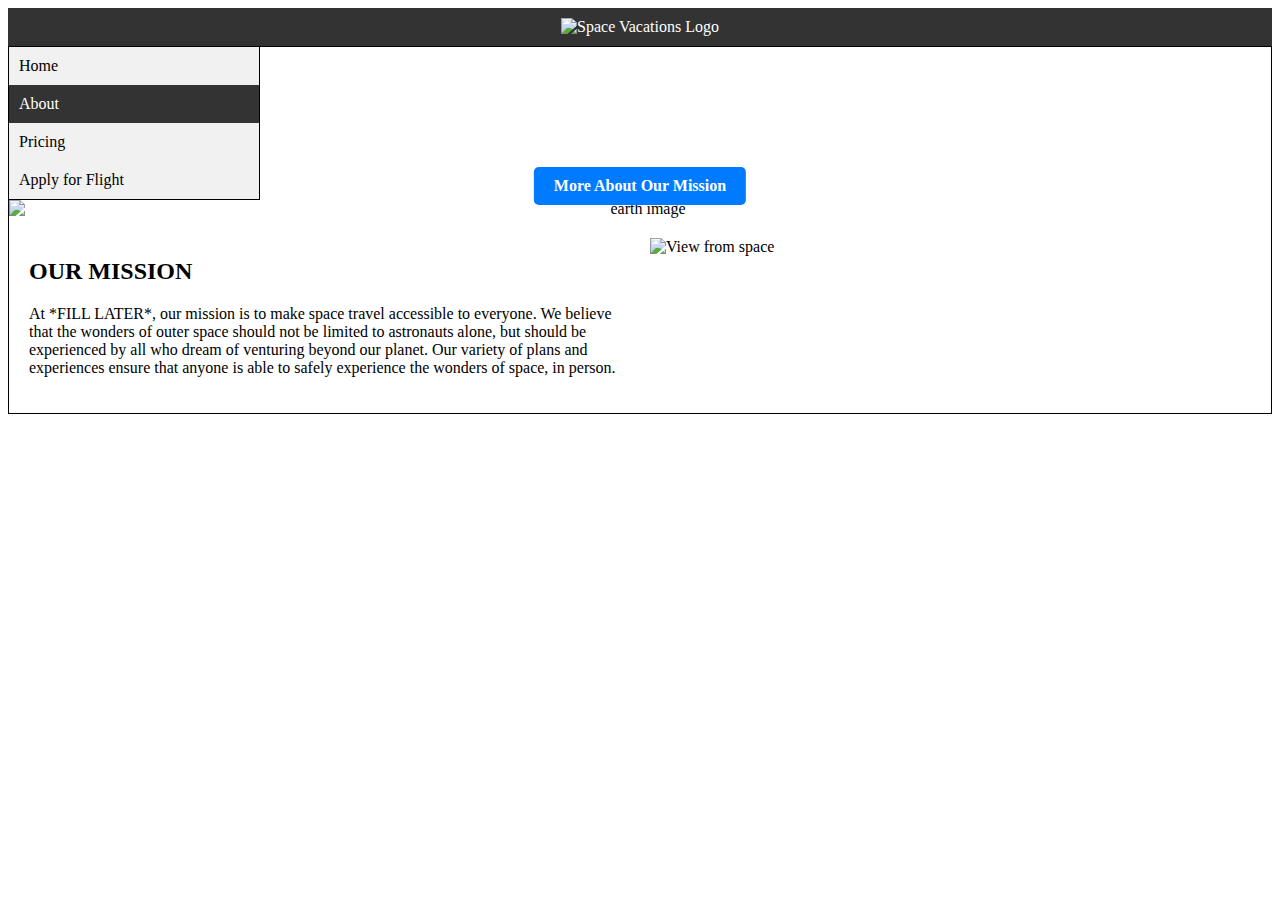
==== about.html @ ed85205e "video play button" ====
<!DOCTYPE html>
<html>
    <head>
        <title>Space Vacations - About</title>
        <link rel="stylesheet" type="text/css" href="styles.css">
        <style>
            .navbar {
                background-color: #f1f1f1;
                float: left;
                width: auto;
                position: relative; 
                z-index: 10; 
            }

            .main-content {
                border: 1px solid black;
            }

            .border {
                border: 1px solid black;
            }

            .logo-bar {
                background-color: #333;
                color: #fff;
                padding: 10px;
                text-align: center;
            }

            .navbar-button {
                width: 250px;
                padding: 10px;
                display: block;
                text-decoration: none; /* Removes the underline */
                color: black; /* Changes the link color to black */
            }

            .active-button {
                background-color: #333;
                color: #fff;
            }


            .image-container {
                position: relative;
                text-align: center; /* Ensures the text inside is centered */
                z-index: 1; /* Lower than the navbar */
            }

            .responsive-image {
                width: 100%;
                height: auto;
                display: block; /* removes bottom space/line */
                z-index: 1; /* Lower than the navbar */
            }

            .centered-text {
                position: absolute;
                top: 40%;
                left: 50%;
                transform: translate(-50%, -50%);
                color: white; 
                font-size: 48px;
            }
            .additional-text {
                position: absolute;
                top: 60%;
                left: 50%;
                transform: translate(-50%, -50%);
                color: white; 
                font-size: 20px;
            }
            .content-section {
            display: flex;
            justify-content: space-between;
            padding: 20px;
            }

            .text-section {
                flex: 1; /* Takes up only the necessary space based on its content */
                padding-right: 20px; /* Adjust the padding as needed */
            }

            .image-section {
            flex: 1; 

            }

            .content-image {
                width: 100%;
                height: auto;
                display: block; /* Removes bottom spacing */
            }
            .video-button {
                display: block; /* Change to block to fill the container width */
                position: absolute; /* Position relative to image container */
                top: 70%; /* Position below the additional text */
                left: 50%; /* Center horizontally */
                transform: translateX(-50%); /* Center horizontally */
                padding: 10px 20px;
                background-color: #007BFF;
                color: white;
                text-align: center;
                text-decoration: none;
                font-weight: bold;
                border-radius: 5px;
                transition: background-color 0.3s;
            }

.video-button:hover {
    background-color: #0056b3; /* Darkens the button color on hover */
}
        </style>
    </head>
    <body>
        <div class="logo-bar">
            <!-- Add your logo content here -->
            <img src="logo.png" alt="Space Vacations Logo">
        </div>

        <div class="navbar border">
            <!-- Add your navbar content here -->
            <!-- Home Button -->
            <a type="button" class="navbar-button" href="./index.html">Home</a>
            <!-- About Button -->
            <a type="button" class="navbar-button active-button" href="./about.html">About</a>
            <!-- Pricing Button -->
            <a type="button" class="navbar-button" href="./prices.html">Pricing</a>
            <!-- Apply for Flight Button -->
            <a type="button" class="navbar-button" href="./apply_to_fly.html">Apply for Flight</a>
        </div>
        
        <div class="main-content">
            <!-- First image content -->
            <div class="image-container">
                <img src="About-page1.jpg" alt="earth image" class="responsive-image">
                <div class="centered-text">ABOUT<br><b>SPACE VACATIONS</b></div>
                <div class="additional-text">Unparalleled space vacations that inspire, educate, and fulfill the dream of interstellar exploration.</div>
                <a href="https://www.youtube.com/watch?v=0Uw3D1D8dDI" class="video-button" target="_blank">More About Our Mission</a>
            </div>
            <!-- Second image content -->
            <div class="content-section">
                <div class="text-section">
                    <!-- Your text content here -->
                    <h2>OUR MISSION</h2>
                    <p>At *FILL LATER*, our mission is to make space travel accessible to everyone. We believe that the wonders of outer space should not be limited to astronauts alone, but should be experienced by all who dream of venturing beyond our planet. Our variety of plans and experiences ensure that anyone is able to safely experience the wonders of space, in person.</p>
                </div>
                <div class="image-section">
                    <!-- Your image here -->
                    <img src="About-page2.jpg" alt="View from space" class="content-image">
                </div>
            </div>            
    </body>
</html>
---- styles.css ----
* {
    box-sizing: border-box;
}
.navbar {
    background-color: #f1f1f1;
    float: left;
    width: auto;
    position: relative; 
}

.main-content {
    border: 1px solid black;
}

.border {
    border: 1px solid black;
}

.logo-bar {
    background-color: #333;
    color: #fff;
    padding: 10px;
    text-align: center;
}

.navbar-button {
    width: 250px;
    padding: 10px;
    display: block;
    text-decoration: none; /* Removes the underline */
    color: black; /* Changes the link color to black */
}

.active-button {
    /* Inverts the color of the button */
    background-color: #333;
    color: #fff;
}
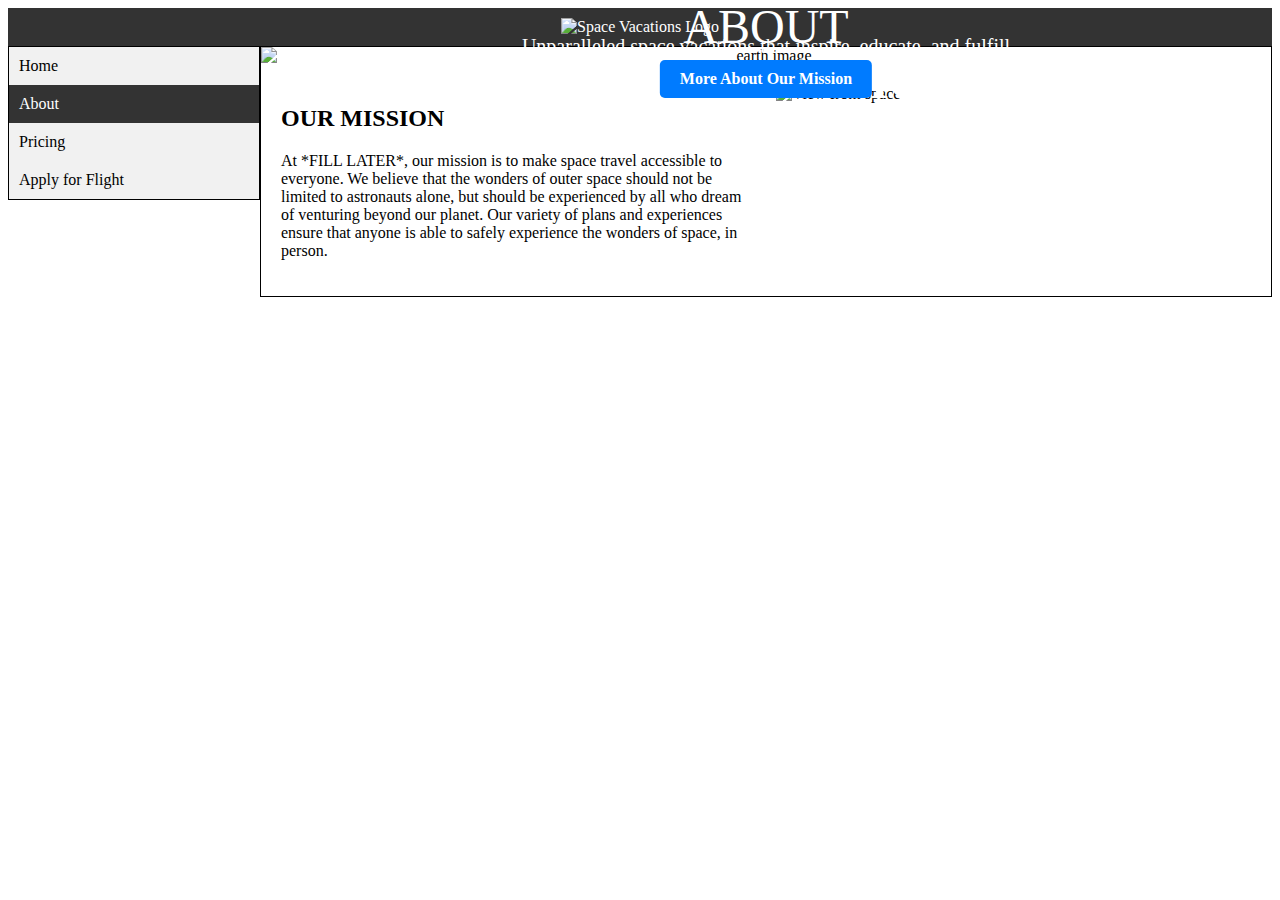
==== commit 19549862: "Refactor about.html" ====
--- a/about.html
+++ b/about.html
@@ -3,114 +3,6 @@
     <head>
         <title>Space Vacations - About</title>
         <link rel="stylesheet" type="text/css" href="styles.css">
-        <style>
-            .navbar {
-                background-color: #f1f1f1;
-                float: left;
-                width: auto;
-                position: relative; 
-                z-index: 10; 
-            }
-
-            .main-content {
-                border: 1px solid black;
-            }
-
-            .border {
-                border: 1px solid black;
-            }
-
-            .logo-bar {
-                background-color: #333;
-                color: #fff;
-                padding: 10px;
-                text-align: center;
-            }
-
-            .navbar-button {
-                width: 250px;
-                padding: 10px;
-                display: block;
-                text-decoration: none; /* Removes the underline */
-                color: black; /* Changes the link color to black */
-            }
-
-            .active-button {
-                background-color: #333;
-                color: #fff;
-            }
-
-
-            .image-container {
-                position: relative;
-                text-align: center; /* Ensures the text inside is centered */
-                z-index: 1; /* Lower than the navbar */
-            }
-
-            .responsive-image {
-                width: 100%;
-                height: auto;
-                display: block; /* removes bottom space/line */
-                z-index: 1; /* Lower than the navbar */
-            }
-
-            .centered-text {
-                position: absolute;
-                top: 40%;
-                left: 50%;
-                transform: translate(-50%, -50%);
-                color: white; 
-                font-size: 48px;
-            }
-            .additional-text {
-                position: absolute;
-                top: 60%;
-                left: 50%;
-                transform: translate(-50%, -50%);
-                color: white; 
-                font-size: 20px;
-            }
-            .content-section {
-            display: flex;
-            justify-content: space-between;
-            padding: 20px;
-            }
-
-            .text-section {
-                flex: 1; /* Takes up only the necessary space based on its content */
-                padding-right: 20px; /* Adjust the padding as needed */
-            }
-
-            .image-section {
-            flex: 1; 
-
-            }
-
-            .content-image {
-                width: 100%;
-                height: auto;
-                display: block; /* Removes bottom spacing */
-            }
-            .video-button {
-                display: block; /* Change to block to fill the container width */
-                position: absolute; /* Position relative to image container */
-                top: 70%; /* Position below the additional text */
-                left: 50%; /* Center horizontally */
-                transform: translateX(-50%); /* Center horizontally */
-                padding: 10px 20px;
-                background-color: #007BFF;
-                color: white;
-                text-align: center;
-                text-decoration: none;
-                font-weight: bold;
-                border-radius: 5px;
-                transition: background-color 0.3s;
-            }
-
-.video-button:hover {
-    background-color: #0056b3; /* Darkens the button color on hover */
-}
-        </style>
     </head>
     <body>
         <div class="logo-bar">
@@ -143,7 +35,13 @@
                 <div class="text-section">
                     <!-- Your text content here -->
                     <h2>OUR MISSION</h2>
-                    <p>At *FILL LATER*, our mission is to make space travel accessible to everyone. We believe that the wonders of outer space should not be limited to astronauts alone, but should be experienced by all who dream of venturing beyond our planet. Our variety of plans and experiences ensure that anyone is able to safely experience the wonders of space, in person.</p>
+                    <p>
+                        At *FILL LATER*, our mission is to make space travel accessible to everyone. 
+                        We believe that the wonders of outer space should not be limited to astronauts alone, 
+                        but should be experienced by all who dream of venturing beyond our planet. 
+                        Our variety of plans and experiences ensure that anyone is able to safely experience
+                        the wonders of space, in person.
+                    </p>
                 </div>
                 <div class="image-section">
                     <!-- Your image here -->
--- a/styles.css
+++ b/styles.css
@@ -1,19 +1,42 @@
 * {
     box-sizing: border-box;
 }
+
 .navbar {
     background-color: #f1f1f1;
     float: left;
     width: auto;
     position: relative; 
+    z-index: 10; 
+}
+
+.header {
+    padding: 20px;
+    text-align: center;
+    margin: 0;
+}
+
+.header-color {
+    background-color:#f2f2f2;
 }
 
 .main-content {
     border: 1px solid black;
+    display: flex;
+    flex-direction: column;
 }
 
 .border {
     border: 1px solid black;
+}
+
+.pricing-table {
+    border-collapse: collapse;
+}
+
+.pricing-table-element {
+    padding: 8px;
+    text-align: left;
 }
 
 .logo-bar {
@@ -36,3 +59,73 @@
     background-color: #333;
     color: #fff;
 }
+
+.image-container {
+    position: relative;
+    text-align: center; /* Ensures the text inside is centered */
+    z-index: 1; /* Lower than the navbar */
+}
+
+.responsive-image {
+    width: 100%;
+    height: auto;
+    display: block; /* removes bottom space/line */
+    z-index: 1; /* Lower than the navbar */
+}
+
+.centered-text {
+    position: absolute;
+    top: 40%;
+    left: 50%;
+    transform: translate(-50%, -50%);
+    color: white; 
+    font-size: 48px;
+}
+.additional-text {
+    position: absolute;
+    top: 60%;
+    left: 50%;
+    transform: translate(-50%, -50%);
+    color: white; 
+    font-size: 20px;
+}
+.content-section {
+    display: flex;
+    justify-content: space-between;
+    padding: 20px;
+}
+
+.text-section {
+    flex: 1; /* Takes up only the necessary space based on its content */
+    padding-right: 20px; /* Adjust the padding as needed */
+}
+
+.image-section {
+    flex: 1; 
+}
+
+.content-image {
+    width: 100%;
+    height: auto;
+    display: block; /* Removes bottom spacing */
+}
+
+.video-button {
+    display: block; /* Change to block to fill the container width */
+    position: absolute; /* Position relative to image container */
+    top: 70%; /* Position below the additional text */
+    left: 50%; /* Center horizontally */
+    transform: translateX(-50%); /* Center horizontally */
+    padding: 10px 20px;
+    background-color: #007BFF;
+    color: white;
+    text-align: center;
+    text-decoration: none;
+    font-weight: bold;
+    border-radius: 5px;
+    transition: background-color 0.3s;
+}
+
+.video-button:hover {
+    background-color: #0056b3; /* Darkens the button color on hover */
+}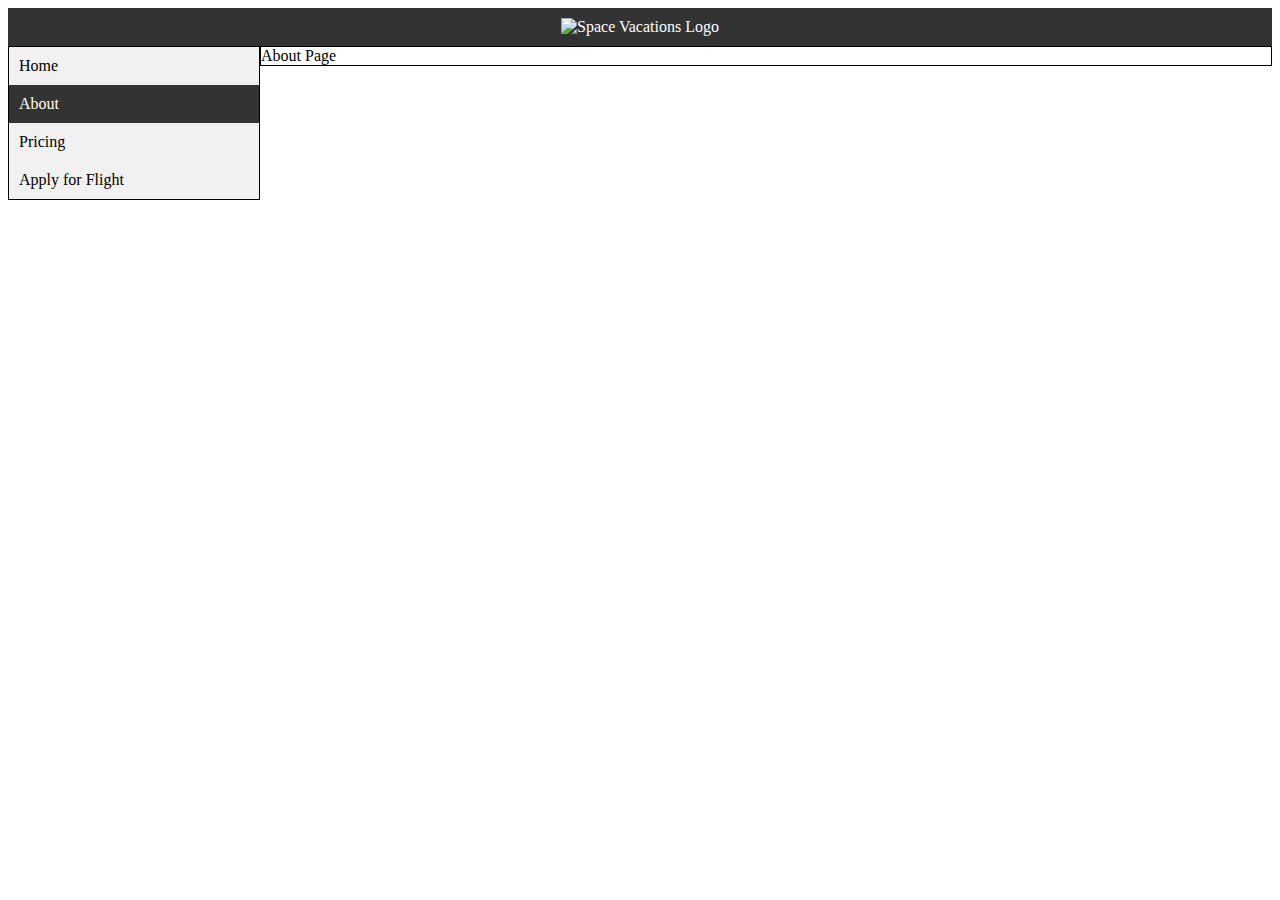
==== commit 07500709: "Copy contents of about.html to index.html" ====
--- a/about.html
+++ b/about.html
@@ -23,30 +23,8 @@
         </div>
         
         <div class="main-content">
-            <!-- First image content -->
-            <div class="image-container">
-                <img src="About-page1.jpg" alt="earth image" class="responsive-image">
-                <div class="centered-text">ABOUT<br><b>SPACE VACATIONS</b></div>
-                <div class="additional-text">Unparalleled space vacations that inspire, educate, and fulfill the dream of interstellar exploration.</div>
-                <a href="https://www.youtube.com/watch?v=0Uw3D1D8dDI" class="video-button" target="_blank">More About Our Mission</a>
-            </div>
-            <!-- Second image content -->
-            <div class="content-section">
-                <div class="text-section">
-                    <!-- Your text content here -->
-                    <h2>OUR MISSION</h2>
-                    <p>
-                        At *FILL LATER*, our mission is to make space travel accessible to everyone. 
-                        We believe that the wonders of outer space should not be limited to astronauts alone, 
-                        but should be experienced by all who dream of venturing beyond our planet. 
-                        Our variety of plans and experiences ensure that anyone is able to safely experience
-                        the wonders of space, in person.
-                    </p>
-                </div>
-                <div class="image-section">
-                    <!-- Your image here -->
-                    <img src="About-page2.jpg" alt="View from space" class="content-image">
-                </div>
-            </div>            
+            <!-- About Page -->
+            About Page
+        </div>      
     </body>
 </html>
--- a/styles.css
+++ b/styles.css
@@ -71,6 +71,8 @@
     height: auto;
     display: block; /* removes bottom space/line */
     z-index: 1; /* Lower than the navbar */
+    min-height: 800px;
+    background-color: #000;
 }
 
 .centered-text {
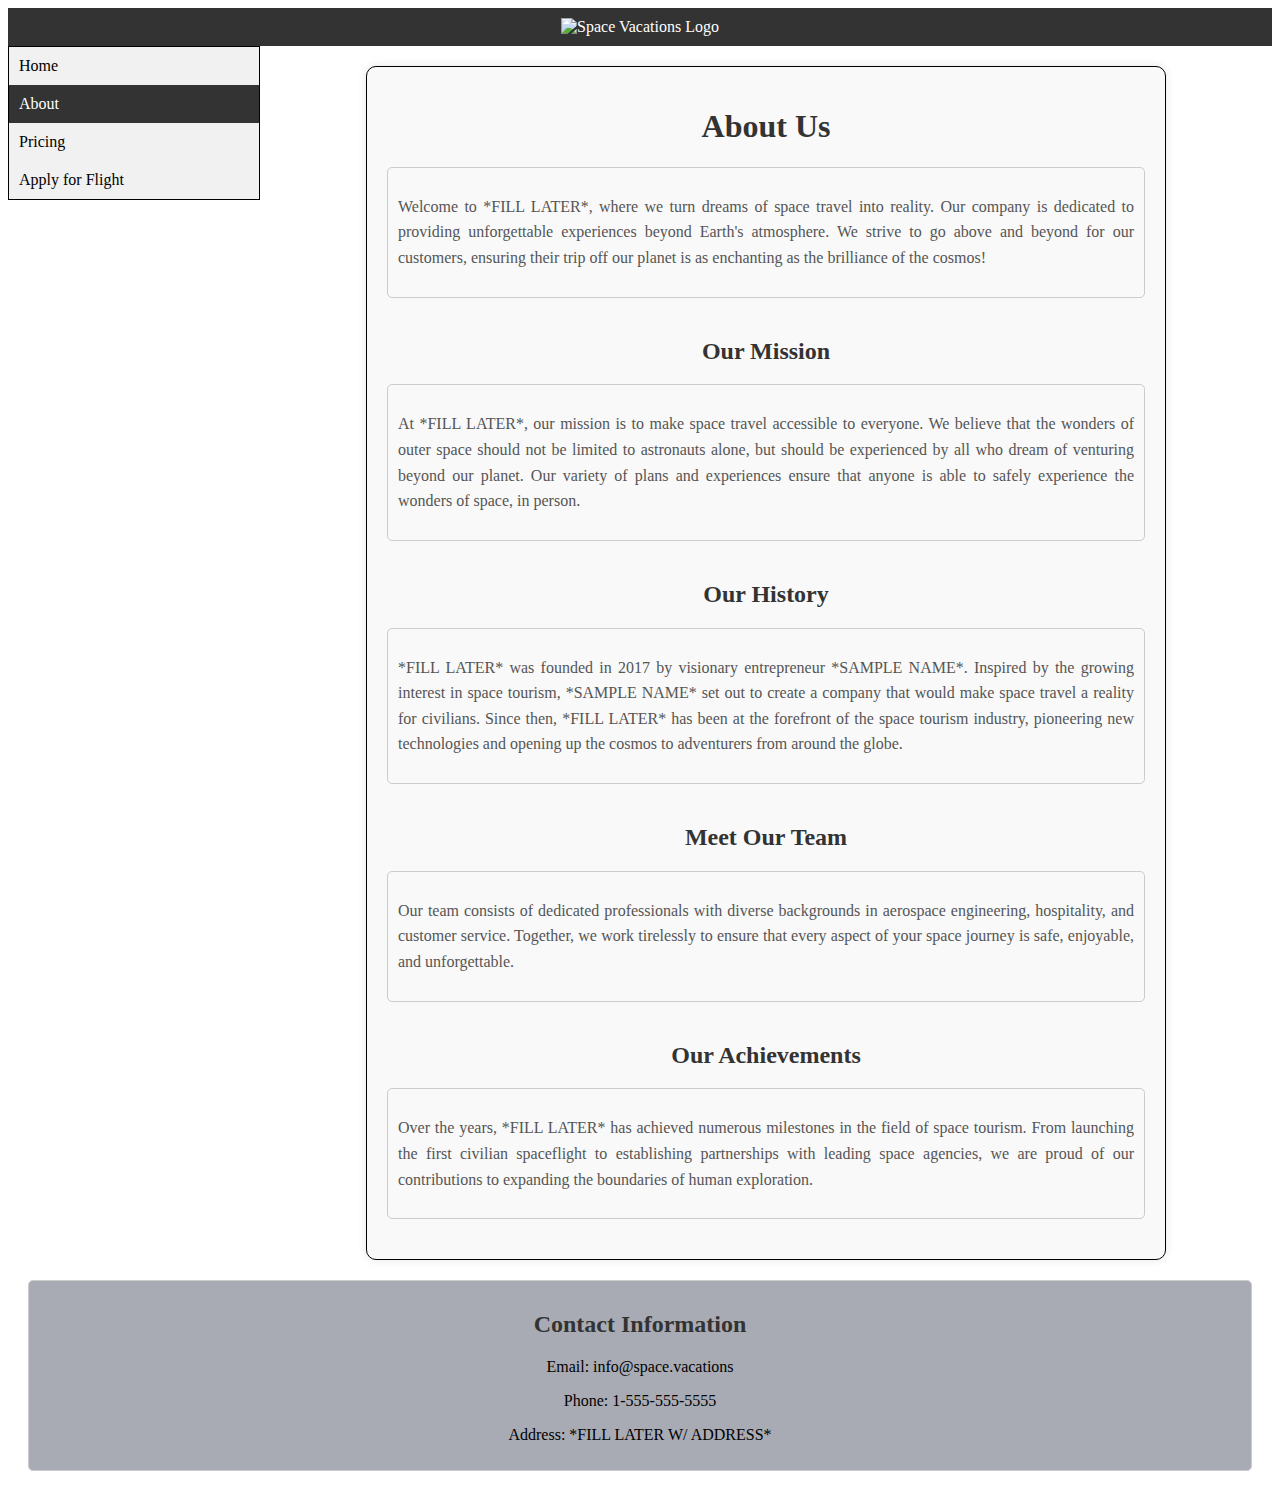
==== commit 17a8b68a: "Refactor about.html to update contact information and styles" ====
--- a/about.html
+++ b/about.html
@@ -3,7 +3,50 @@
     <head>
         <title>Space Vacations - About</title>
         <link rel="stylesheet" type="text/css" href="styles.css">
+        <style>
+            .main-content {
+                margin: 20px auto;
+                padding: 20px;
+                background-color: #f9f9f9;
+                border-radius: 10px;
+                box-shadow: 0 0 10px rgba(0, 0, 0, 0.1);
+                max-width: 800px;
+            }
+
+            h1,
+            h2 {
+                color: #333;
+                text-align: center;
+            }
+
+            .about-section {
+                border: 1px solid #ccc;
+                border-radius: 5px;
+                margin-bottom: 20px;
+            }
+
+            .about-section p {
+                padding: 10px;
+                color: #555;
+                line-height: 1.6;
+                text-align: justify;
+            }
+
+            .footer {
+                border: 1px solid #ccc;
+                border-radius: 5px;
+                padding: 10px;
+                background-color: #A8ABB3;
+                width: calc(100% - 40px);
+                margin: 20px auto;
+            }
+
+            .center-text {
+                text-align: center;
+            }
+        </style>
     </head>
+
     <body>
         <div class="logo-bar">
             <!-- Add your logo content here -->
@@ -21,10 +64,53 @@
             <!-- Apply for Flight Button -->
             <a type="button" class="navbar-button" href="./apply_to_fly.html">Apply for Flight</a>
         </div>
-        
+
         <div class="main-content">
-            <!-- About Page -->
-            About Page
-        </div>      
+            <!-- Add your page content here -->
+            <h1>About Us</h1>
+            <div class="about-section">
+                <p>Welcome to *FILL LATER*, where we turn dreams of space travel into reality. Our company is dedicated to
+                    providing unforgettable experiences beyond Earth's atmosphere. We strive to go above and beyond for our
+                    customers, ensuring their trip off our planet is as enchanting as the brilliance of the cosmos!</p>
+            </div>
+
+            <h2>Our Mission</h2>
+            <div class="about-section">
+                <p>At *FILL LATER*, our mission is to make space travel accessible to everyone. We believe that the wonders
+                    of outer space should not be limited to astronauts alone, but should be experienced by all who dream of
+                    venturing beyond our planet. Our variety of plans and experiences ensure that anyone is able to safely
+                    experience the wonders of space, in person.</p>
+            </div>
+
+            <h2>Our History</h2>
+            <div class="about-section">
+                <p>*FILL LATER* was founded in 2017 by visionary entrepreneur *SAMPLE NAME*. Inspired by the growing
+                    interest in space tourism, *SAMPLE NAME* set out to create a company that would make space travel a
+                    reality for civilians. Since then, *FILL LATER* has been at the forefront of the space tourism industry,
+                    pioneering new technologies and opening up the cosmos to adventurers from around the globe.</p>
+            </div>
+
+            <h2>Meet Our Team</h2>
+            <div class="about-section">
+                <p>Our team consists of dedicated professionals with diverse backgrounds in aerospace engineering,
+                    hospitality, and customer service. Together, we work tirelessly to ensure that every aspect of your
+                    space journey is safe, enjoyable, and unforgettable.</p>
+            </div>
+
+            <h2>Our Achievements</h2>
+            <div class="about-section">
+                <p>Over the years, *FILL LATER* has achieved numerous milestones in the field of space tourism. From
+                    launching the first civilian spaceflight to establishing partnerships with leading space agencies, we
+                    are proud of our contributions to expanding the boundaries of human exploration.</p>
+            </div>
+        </div>
+        <div class="footer">
+            <h2>Contact Information</h2>
+            <div class="center-text"> 
+                <p>Email: info@space.vacations</p>
+                <p>Phone: 1-555-555-5555</p>
+                <p>Address: *FILL LATER W/ ADDRESS*</p>
+            </div>
+        </div>
     </body>
-</html>
+</html>--- a/styles.css
+++ b/styles.css
@@ -6,8 +6,6 @@
     background-color: #f1f1f1;
     float: left;
     width: auto;
-    position: relative; 
-    z-index: 10; 
 }
 
 .header {
@@ -58,76 +56,4 @@
     /* Inverts the color of the button */
     background-color: #333;
     color: #fff;
-}
-
-.image-container {
-    position: relative;
-    text-align: center; /* Ensures the text inside is centered */
-    z-index: 1; /* Lower than the navbar */
-}
-
-.responsive-image {
-    width: 100%;
-    height: auto;
-    display: block; /* removes bottom space/line */
-    z-index: 1; /* Lower than the navbar */
-    min-height: 800px;
-    background-color: #000;
-}
-
-.centered-text {
-    position: absolute;
-    top: 40%;
-    left: 50%;
-    transform: translate(-50%, -50%);
-    color: white; 
-    font-size: 48px;
-}
-.additional-text {
-    position: absolute;
-    top: 60%;
-    left: 50%;
-    transform: translate(-50%, -50%);
-    color: white; 
-    font-size: 20px;
-}
-.content-section {
-    display: flex;
-    justify-content: space-between;
-    padding: 20px;
-}
-
-.text-section {
-    flex: 1; /* Takes up only the necessary space based on its content */
-    padding-right: 20px; /* Adjust the padding as needed */
-}
-
-.image-section {
-    flex: 1; 
-}
-
-.content-image {
-    width: 100%;
-    height: auto;
-    display: block; /* Removes bottom spacing */
-}
-
-.video-button {
-    display: block; /* Change to block to fill the container width */
-    position: absolute; /* Position relative to image container */
-    top: 70%; /* Position below the additional text */
-    left: 50%; /* Center horizontally */
-    transform: translateX(-50%); /* Center horizontally */
-    padding: 10px 20px;
-    background-color: #007BFF;
-    color: white;
-    text-align: center;
-    text-decoration: none;
-    font-weight: bold;
-    border-radius: 5px;
-    transition: background-color 0.3s;
-}
-
-.video-button:hover {
-    background-color: #0056b3; /* Darkens the button color on hover */
 }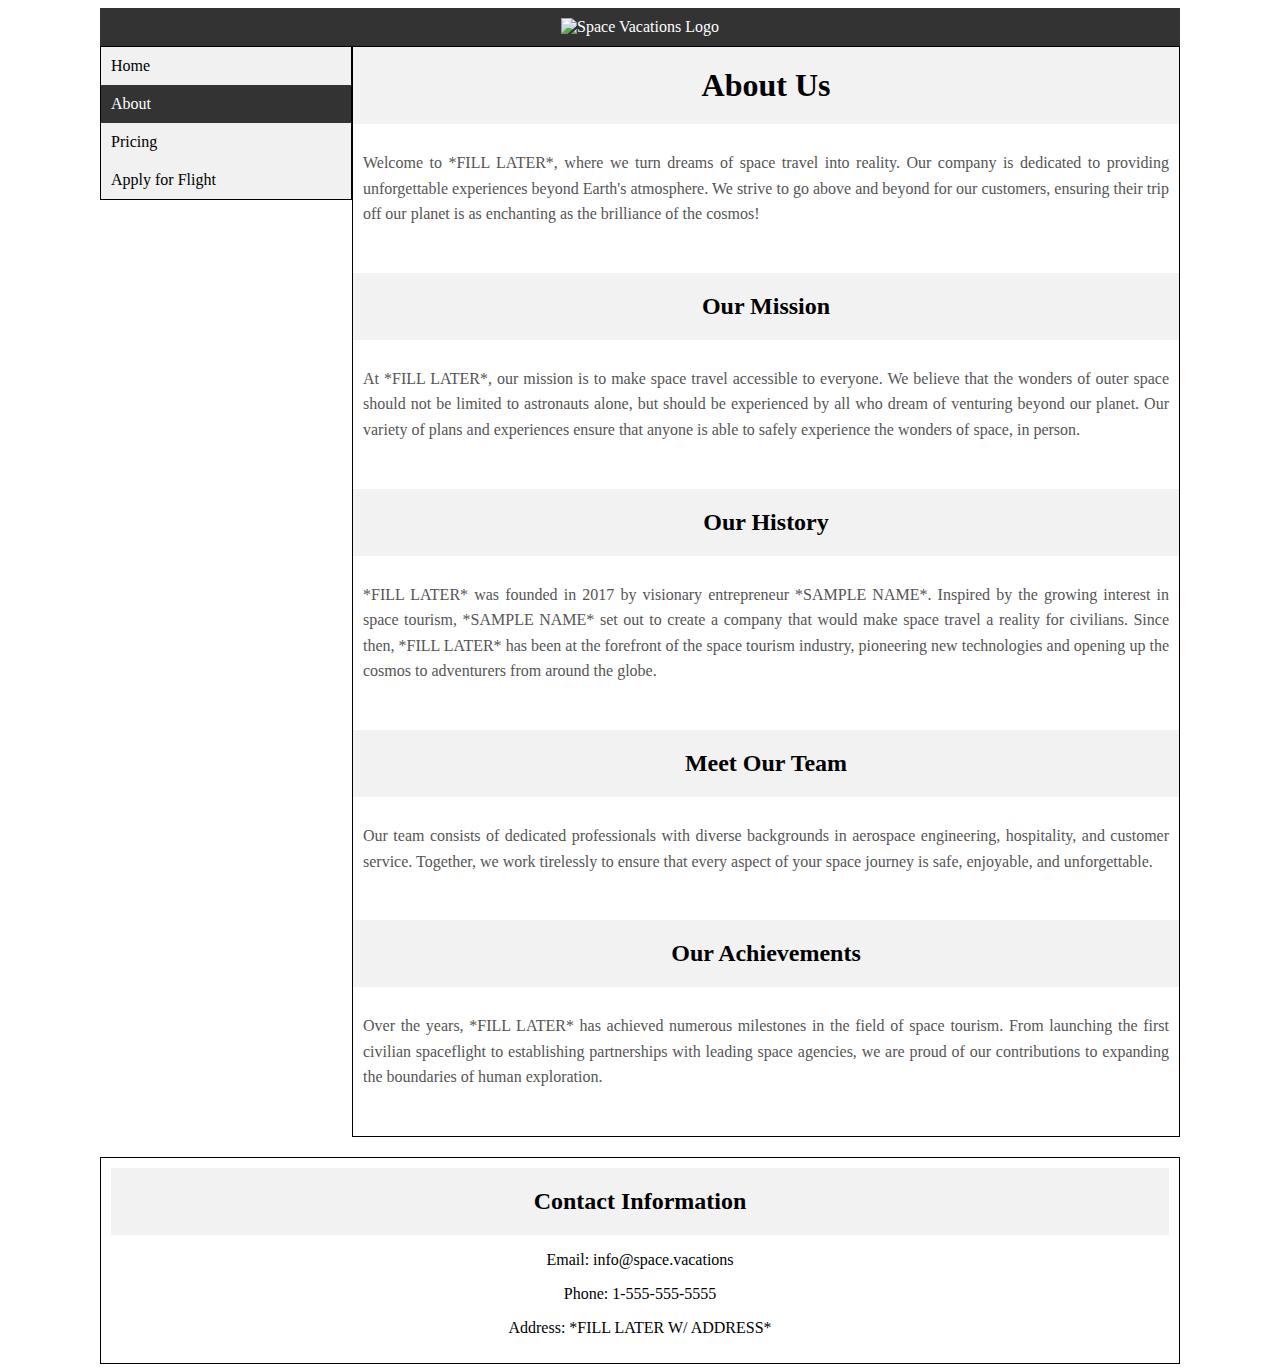
==== commit ac826f61: "Refactor about.html and styles" ====
--- a/about.html
+++ b/about.html
@@ -4,46 +4,7 @@
         <title>Space Vacations - About</title>
         <link rel="stylesheet" type="text/css" href="styles.css">
         <style>
-            .main-content {
-                margin: 20px auto;
-                padding: 20px;
-                background-color: #f9f9f9;
-                border-radius: 10px;
-                box-shadow: 0 0 10px rgba(0, 0, 0, 0.1);
-                max-width: 800px;
-            }
-
-            h1,
-            h2 {
-                color: #333;
-                text-align: center;
-            }
-
-            .about-section {
-                border: 1px solid #ccc;
-                border-radius: 5px;
-                margin-bottom: 20px;
-            }
-
-            .about-section p {
-                padding: 10px;
-                color: #555;
-                line-height: 1.6;
-                text-align: justify;
-            }
-
-            .footer {
-                border: 1px solid #ccc;
-                border-radius: 5px;
-                padding: 10px;
-                background-color: #A8ABB3;
-                width: calc(100% - 40px);
-                margin: 20px auto;
-            }
-
-            .center-text {
-                text-align: center;
-            }
+            
         </style>
     </head>
 
@@ -67,14 +28,14 @@
 
         <div class="main-content">
             <!-- Add your page content here -->
-            <h1>About Us</h1>
+            <h1 class="header header-color">About Us</h1>
             <div class="about-section">
                 <p>Welcome to *FILL LATER*, where we turn dreams of space travel into reality. Our company is dedicated to
                     providing unforgettable experiences beyond Earth's atmosphere. We strive to go above and beyond for our
                     customers, ensuring their trip off our planet is as enchanting as the brilliance of the cosmos!</p>
             </div>
 
-            <h2>Our Mission</h2>
+            <h2 class="header header-color">Our Mission</h2>
             <div class="about-section">
                 <p>At *FILL LATER*, our mission is to make space travel accessible to everyone. We believe that the wonders
                     of outer space should not be limited to astronauts alone, but should be experienced by all who dream of
@@ -82,7 +43,7 @@
                     experience the wonders of space, in person.</p>
             </div>
 
-            <h2>Our History</h2>
+            <h2 class="header header-color">Our History</h2>
             <div class="about-section">
                 <p>*FILL LATER* was founded in 2017 by visionary entrepreneur *SAMPLE NAME*. Inspired by the growing
                     interest in space tourism, *SAMPLE NAME* set out to create a company that would make space travel a
@@ -90,14 +51,14 @@
                     pioneering new technologies and opening up the cosmos to adventurers from around the globe.</p>
             </div>
 
-            <h2>Meet Our Team</h2>
+            <h2 class="header header-color">Meet Our Team</h2>
             <div class="about-section">
                 <p>Our team consists of dedicated professionals with diverse backgrounds in aerospace engineering,
                     hospitality, and customer service. Together, we work tirelessly to ensure that every aspect of your
                     space journey is safe, enjoyable, and unforgettable.</p>
             </div>
 
-            <h2>Our Achievements</h2>
+            <h2 class="header header-color">Our Achievements</h2>
             <div class="about-section">
                 <p>Over the years, *FILL LATER* has achieved numerous milestones in the field of space tourism. From
                     launching the first civilian spaceflight to establishing partnerships with leading space agencies, we
@@ -105,7 +66,7 @@
             </div>
         </div>
         <div class="footer">
-            <h2>Contact Information</h2>
+            <h2 class="header header-color">Contact Information</h2>
             <div class="center-text"> 
                 <p>Email: info@space.vacations</p>
                 <p>Phone: 1-555-555-5555</p>
--- a/styles.css
+++ b/styles.css
@@ -1,5 +1,11 @@
 * {
     box-sizing: border-box;
+}
+
+body {
+    max-width: calc(100% - 200px);
+    margin-left: 100px;
+    margin-right: 100px;
 }
 
 .navbar {
@@ -56,4 +62,28 @@
     /* Inverts the color of the button */
     background-color: #333;
     color: #fff;
+}
+
+.about-section {
+    border-radius: 5px;
+    margin-bottom: 20px;
+}
+
+.about-section p {
+    padding: 10px;
+    color: #555;
+    line-height: 1.6;
+    text-align: justify;
+}
+
+.footer {
+    border: 1px solid black;
+    display: flex;
+    flex-direction: column;
+    padding: 10px;
+    margin-top: 20px;
+}
+
+.center-text {
+    text-align: center;
 }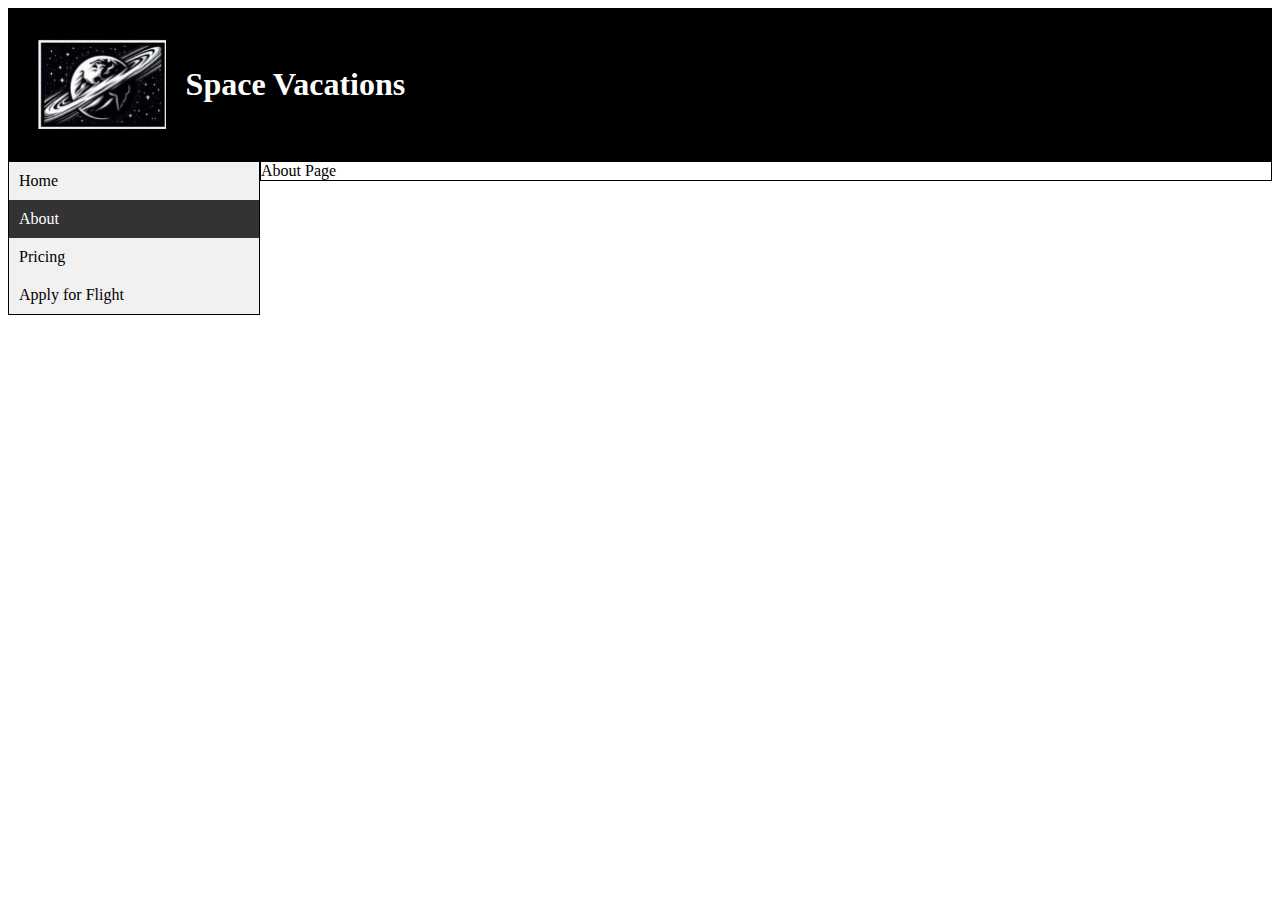
==== commit c3f4be8e: "Add AI generated placeholder logo" ====
--- a/about.html
+++ b/about.html
@@ -3,15 +3,12 @@
     <head>
         <title>Space Vacations - About</title>
         <link rel="stylesheet" type="text/css" href="styles.css">
-        <style>
-            
-        </style>
     </head>
-
     <body>
         <div class="logo-bar">
             <!-- Add your logo content here -->
-            <img src="logo.png" alt="Space Vacations Logo">
+            <img class="logo-element" src="logo.png" alt="Space Vacations Logo">
+            <h1 class="logo-element">Space Vacations</h1>
         </div>
 
         <div class="navbar border">
@@ -25,53 +22,10 @@
             <!-- Apply for Flight Button -->
             <a type="button" class="navbar-button" href="./apply_to_fly.html">Apply for Flight</a>
         </div>
-
+        
         <div class="main-content">
             <!-- Add your page content here -->
-            <h1 class="header header-color">About Us</h1>
-            <div class="about-section">
-                <p>Welcome to *FILL LATER*, where we turn dreams of space travel into reality. Our company is dedicated to
-                    providing unforgettable experiences beyond Earth's atmosphere. We strive to go above and beyond for our
-                    customers, ensuring their trip off our planet is as enchanting as the brilliance of the cosmos!</p>
-            </div>
-
-            <h2 class="header header-color">Our Mission</h2>
-            <div class="about-section">
-                <p>At *FILL LATER*, our mission is to make space travel accessible to everyone. We believe that the wonders
-                    of outer space should not be limited to astronauts alone, but should be experienced by all who dream of
-                    venturing beyond our planet. Our variety of plans and experiences ensure that anyone is able to safely
-                    experience the wonders of space, in person.</p>
-            </div>
-
-            <h2 class="header header-color">Our History</h2>
-            <div class="about-section">
-                <p>*FILL LATER* was founded in 2017 by visionary entrepreneur *SAMPLE NAME*. Inspired by the growing
-                    interest in space tourism, *SAMPLE NAME* set out to create a company that would make space travel a
-                    reality for civilians. Since then, *FILL LATER* has been at the forefront of the space tourism industry,
-                    pioneering new technologies and opening up the cosmos to adventurers from around the globe.</p>
-            </div>
-
-            <h2 class="header header-color">Meet Our Team</h2>
-            <div class="about-section">
-                <p>Our team consists of dedicated professionals with diverse backgrounds in aerospace engineering,
-                    hospitality, and customer service. Together, we work tirelessly to ensure that every aspect of your
-                    space journey is safe, enjoyable, and unforgettable.</p>
-            </div>
-
-            <h2 class="header header-color">Our Achievements</h2>
-            <div class="about-section">
-                <p>Over the years, *FILL LATER* has achieved numerous milestones in the field of space tourism. From
-                    launching the first civilian spaceflight to establishing partnerships with leading space agencies, we
-                    are proud of our contributions to expanding the boundaries of human exploration.</p>
-            </div>
-        </div>
-        <div class="footer">
-            <h2 class="header header-color">Contact Information</h2>
-            <div class="center-text"> 
-                <p>Email: info@space.vacations</p>
-                <p>Phone: 1-555-555-5555</p>
-                <p>Address: *FILL LATER W/ ADDRESS*</p>
-            </div>
+            About Page
         </div>
     </body>
-</html>+</html>
--- a/styles.css
+++ b/styles.css
@@ -1,11 +1,5 @@
 * {
     box-sizing: border-box;
-}
-
-body {
-    max-width: calc(100% - 200px);
-    margin-left: 100px;
-    margin-right: 100px;
 }
 
 .navbar {
@@ -44,10 +38,22 @@
 }
 
 .logo-bar {
-    background-color: #333;
+    background-color: #000;
     color: #fff;
     padding: 10px;
-    text-align: center;
+    display: flex;
+    justify-content: left;
+    align-items: center;
+}
+
+.logo-element {
+    max-width: 100%;
+    height: 10vh;
+    /* Align the text vertically in the middle */
+    display: flex;
+    align-items: center;
+    margin-left: 20px;
+    /* If the screen is small, expand the text size */
 }
 
 .navbar-button {
@@ -62,28 +68,4 @@
     /* Inverts the color of the button */
     background-color: #333;
     color: #fff;
-}
-
-.about-section {
-    border-radius: 5px;
-    margin-bottom: 20px;
-}
-
-.about-section p {
-    padding: 10px;
-    color: #555;
-    line-height: 1.6;
-    text-align: justify;
-}
-
-.footer {
-    border: 1px solid black;
-    display: flex;
-    flex-direction: column;
-    padding: 10px;
-    margin-top: 20px;
-}
-
-.center-text {
-    text-align: center;
 }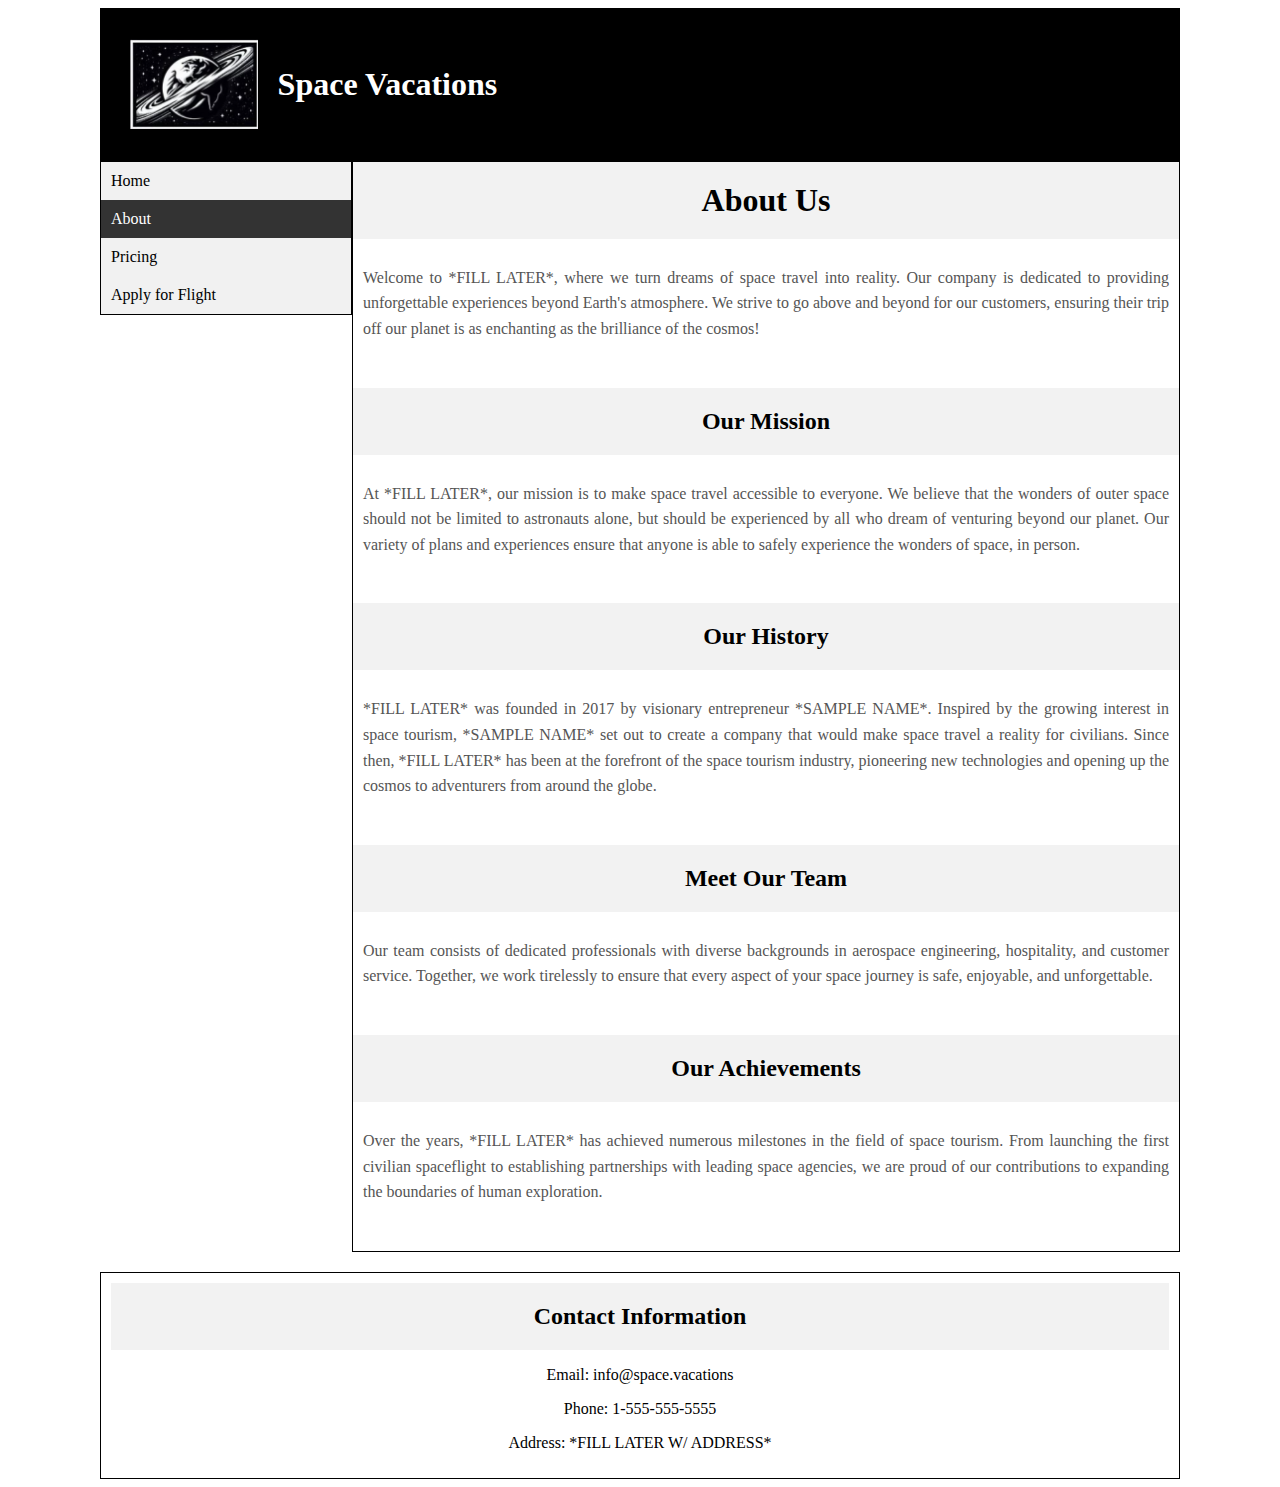
==== commit c32ccdac: "Merge pull request #7 from EthanBnntt/C33011-patch-1-1" ====
--- a/about.html
+++ b/about.html
@@ -3,7 +3,11 @@
     <head>
         <title>Space Vacations - About</title>
         <link rel="stylesheet" type="text/css" href="styles.css">
+        <style>
+            
+        </style>
     </head>
+
     <body>
         <div class="logo-bar">
             <!-- Add your logo content here -->
@@ -22,10 +26,53 @@
             <!-- Apply for Flight Button -->
             <a type="button" class="navbar-button" href="./apply_to_fly.html">Apply for Flight</a>
         </div>
-        
+
         <div class="main-content">
             <!-- Add your page content here -->
-            About Page
+            <h1 class="header header-color">About Us</h1>
+            <div class="about-section">
+                <p>Welcome to *FILL LATER*, where we turn dreams of space travel into reality. Our company is dedicated to
+                    providing unforgettable experiences beyond Earth's atmosphere. We strive to go above and beyond for our
+                    customers, ensuring their trip off our planet is as enchanting as the brilliance of the cosmos!</p>
+            </div>
+
+            <h2 class="header header-color">Our Mission</h2>
+            <div class="about-section">
+                <p>At *FILL LATER*, our mission is to make space travel accessible to everyone. We believe that the wonders
+                    of outer space should not be limited to astronauts alone, but should be experienced by all who dream of
+                    venturing beyond our planet. Our variety of plans and experiences ensure that anyone is able to safely
+                    experience the wonders of space, in person.</p>
+            </div>
+
+            <h2 class="header header-color">Our History</h2>
+            <div class="about-section">
+                <p>*FILL LATER* was founded in 2017 by visionary entrepreneur *SAMPLE NAME*. Inspired by the growing
+                    interest in space tourism, *SAMPLE NAME* set out to create a company that would make space travel a
+                    reality for civilians. Since then, *FILL LATER* has been at the forefront of the space tourism industry,
+                    pioneering new technologies and opening up the cosmos to adventurers from around the globe.</p>
+            </div>
+
+            <h2 class="header header-color">Meet Our Team</h2>
+            <div class="about-section">
+                <p>Our team consists of dedicated professionals with diverse backgrounds in aerospace engineering,
+                    hospitality, and customer service. Together, we work tirelessly to ensure that every aspect of your
+                    space journey is safe, enjoyable, and unforgettable.</p>
+            </div>
+
+            <h2 class="header header-color">Our Achievements</h2>
+            <div class="about-section">
+                <p>Over the years, *FILL LATER* has achieved numerous milestones in the field of space tourism. From
+                    launching the first civilian spaceflight to establishing partnerships with leading space agencies, we
+                    are proud of our contributions to expanding the boundaries of human exploration.</p>
+            </div>
+        </div>
+        <div class="footer">
+            <h2 class="header header-color">Contact Information</h2>
+            <div class="center-text"> 
+                <p>Email: info@space.vacations</p>
+                <p>Phone: 1-555-555-5555</p>
+                <p>Address: *FILL LATER W/ ADDRESS*</p>
+            </div>
         </div>
     </body>
-</html>
+</html>--- a/styles.css
+++ b/styles.css
@@ -1,5 +1,11 @@
 * {
     box-sizing: border-box;
+}
+
+body {
+    max-width: calc(100% - 200px);
+    margin-left: 100px;
+    margin-right: 100px;
 }
 
 .navbar {
@@ -68,4 +74,28 @@
     /* Inverts the color of the button */
     background-color: #333;
     color: #fff;
+}
+
+.about-section {
+    border-radius: 5px;
+    margin-bottom: 20px;
+}
+
+.about-section p {
+    padding: 10px;
+    color: #555;
+    line-height: 1.6;
+    text-align: justify;
+}
+
+.footer {
+    border: 1px solid black;
+    display: flex;
+    flex-direction: column;
+    padding: 10px;
+    margin-top: 20px;
+}
+
+.center-text {
+    text-align: center;
 }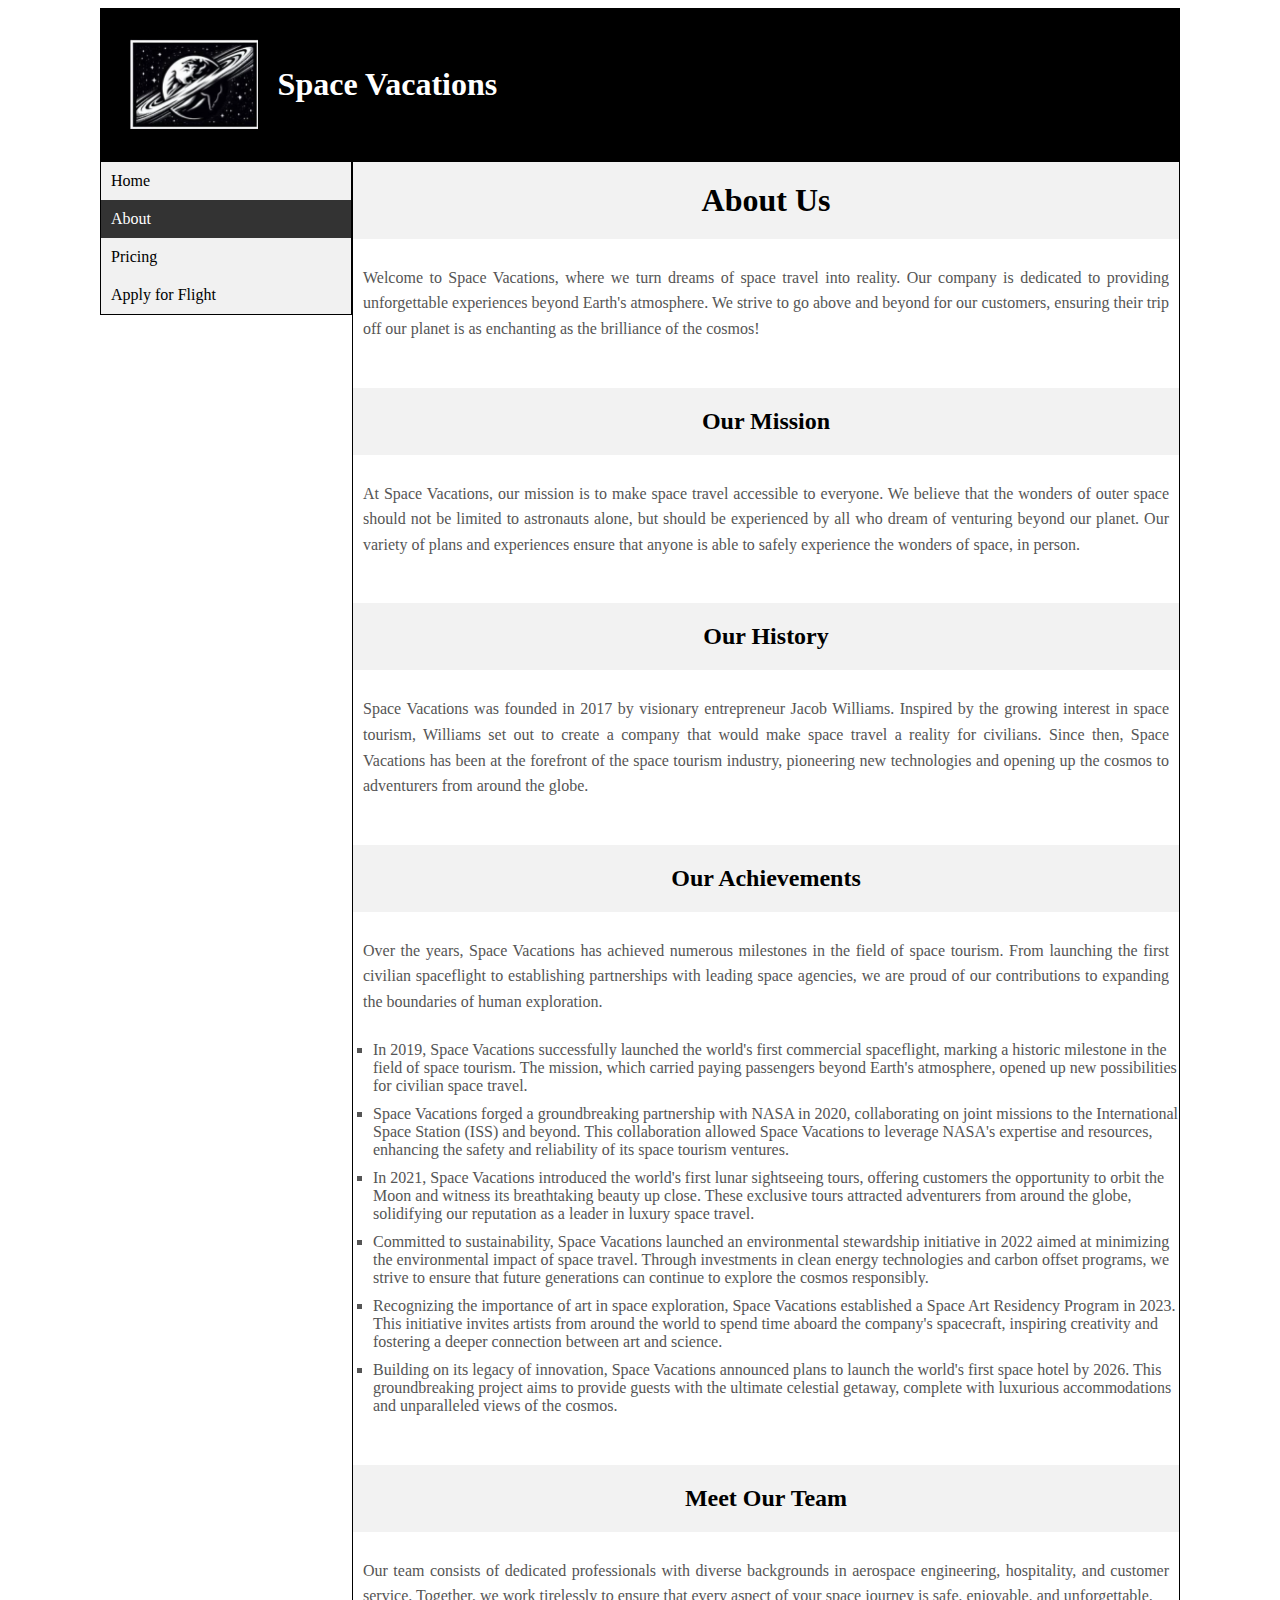
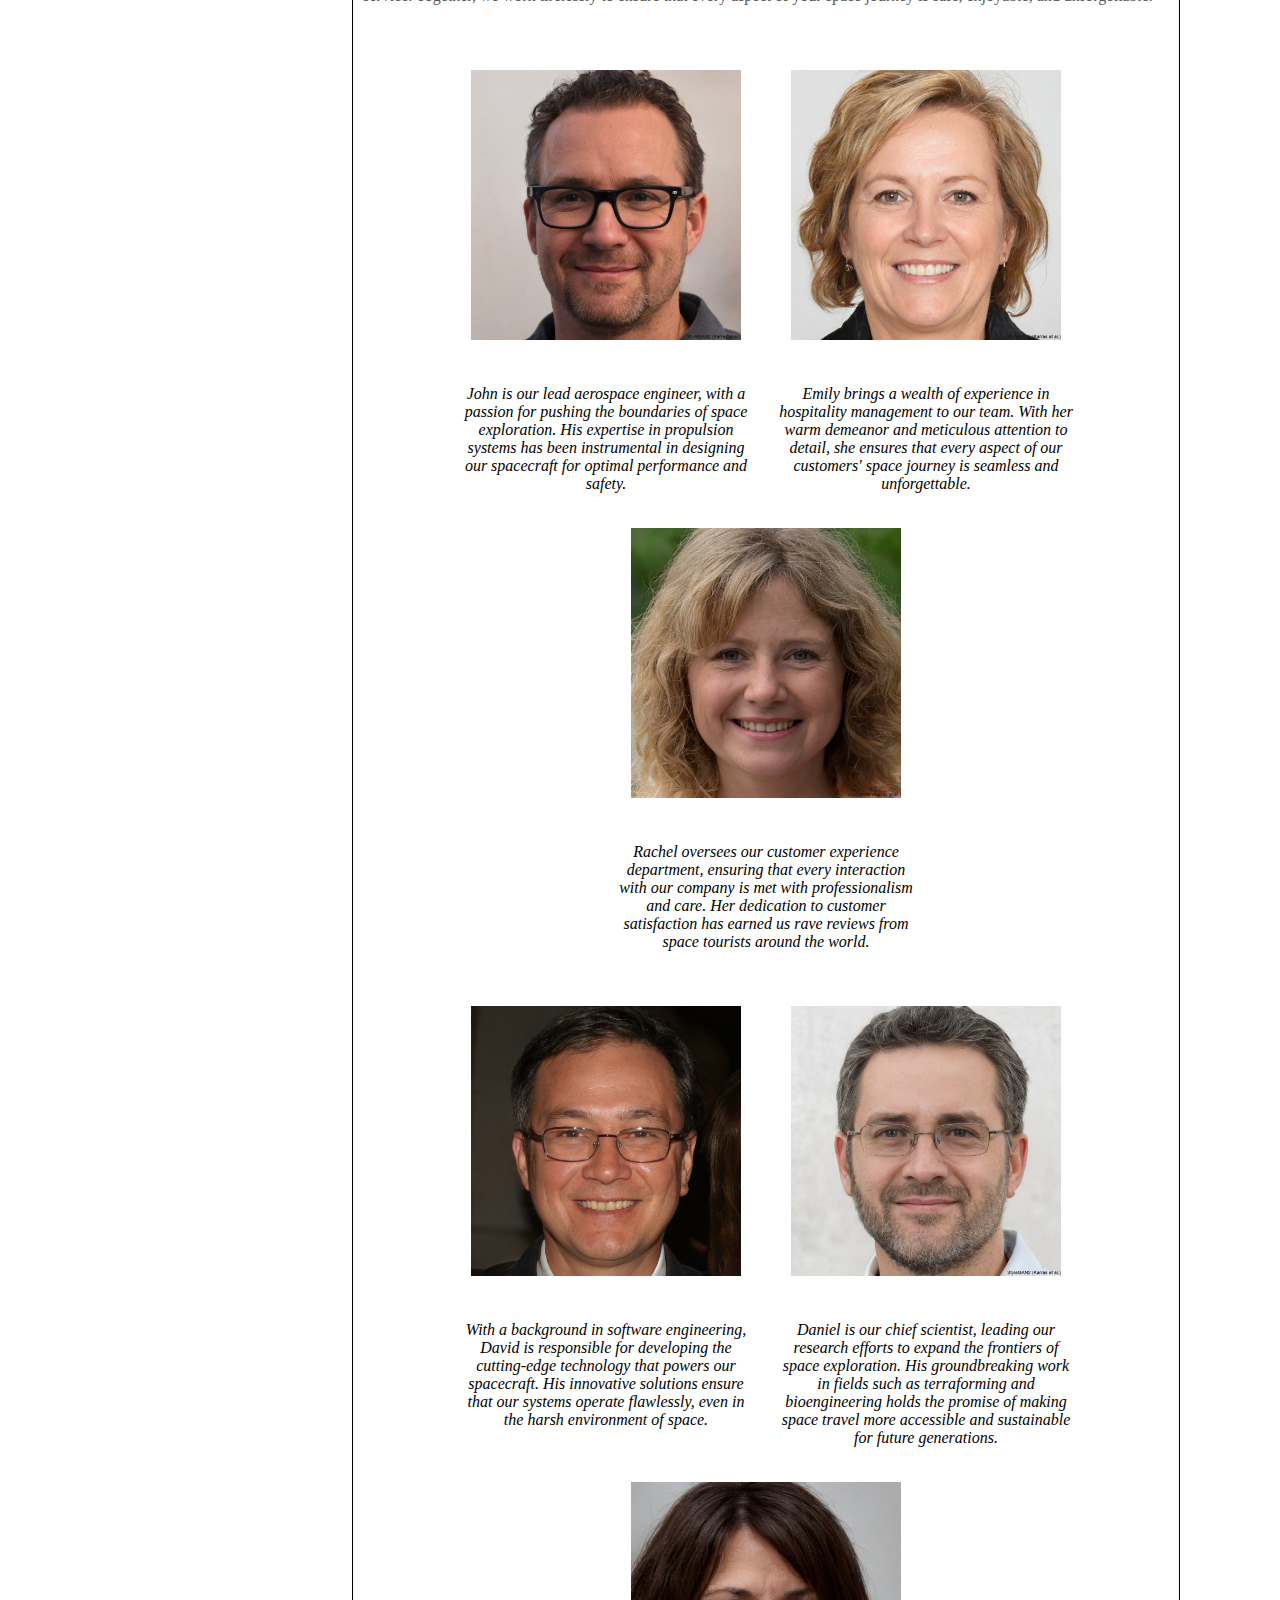
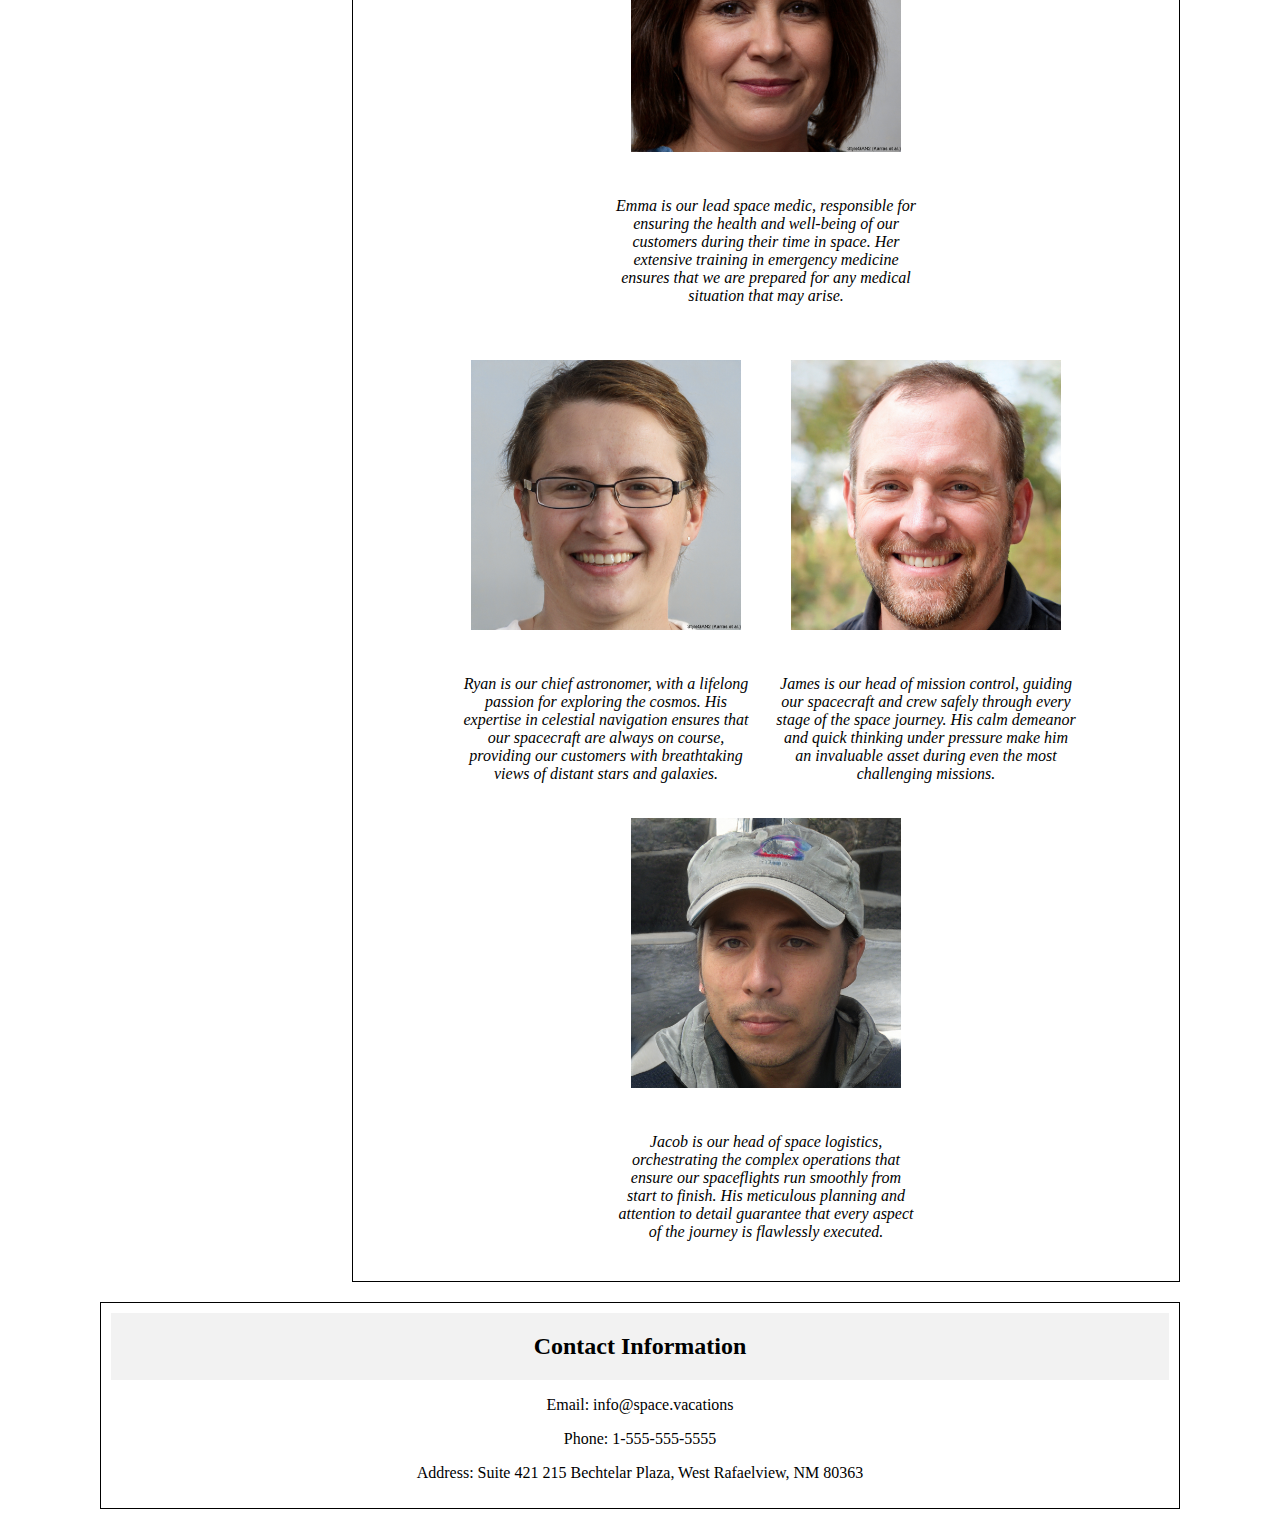
==== commit d834d025: "Add files via upload" ====
--- a/about.html
+++ b/about.html
@@ -3,9 +3,6 @@
     <head>
         <title>Space Vacations - About</title>
         <link rel="stylesheet" type="text/css" href="styles.css">
-        <style>
-            
-        </style>
     </head>
 
     <body>
@@ -29,49 +26,110 @@
 
         <div class="main-content">
             <!-- Add your page content here -->
+            <!--The about header section -->
             <h1 class="header header-color">About Us</h1>
             <div class="about-section">
-                <p>Welcome to *FILL LATER*, where we turn dreams of space travel into reality. Our company is dedicated to
+                <p>Welcome to Space Vacations, where we turn dreams of space travel into reality. Our company is dedicated to
                     providing unforgettable experiences beyond Earth's atmosphere. We strive to go above and beyond for our
                     customers, ensuring their trip off our planet is as enchanting as the brilliance of the cosmos!</p>
             </div>
 
+            <!--A simple overview of the company's mission statement -->
             <h2 class="header header-color">Our Mission</h2>
             <div class="about-section">
-                <p>At *FILL LATER*, our mission is to make space travel accessible to everyone. We believe that the wonders
+                <p>At Space Vacations, our mission is to make space travel accessible to everyone. We believe that the wonders
                     of outer space should not be limited to astronauts alone, but should be experienced by all who dream of
                     venturing beyond our planet. Our variety of plans and experiences ensure that anyone is able to safely
                     experience the wonders of space, in person.</p>
             </div>
 
+            <!--A simple history of the company -->
             <h2 class="header header-color">Our History</h2>
             <div class="about-section">
-                <p>*FILL LATER* was founded in 2017 by visionary entrepreneur *SAMPLE NAME*. Inspired by the growing
-                    interest in space tourism, *SAMPLE NAME* set out to create a company that would make space travel a
-                    reality for civilians. Since then, *FILL LATER* has been at the forefront of the space tourism industry,
+                <p>Space Vacations was founded in 2017 by visionary entrepreneur Jacob Williams. Inspired by the growing
+                    interest in space tourism, Williams set out to create a company that would make space travel a
+                    reality for civilians. Since then, Space Vacations has been at the forefront of the space tourism industry,
                     pioneering new technologies and opening up the cosmos to adventurers from around the globe.</p>
             </div>
 
+            <!--A listed section of the company's achievements. The achievements are AI generated text. Can replace if necessary -->
+            <h2 class="header header-color">Our Achievements</h2>
+            <div class="about-section">
+                <p>Over the years, Space Vacations has achieved numerous milestones in the field of space tourism. From
+                    launching the first civilian spaceflight to establishing partnerships with leading space agencies, we
+                    are proud of our contributions to expanding the boundaries of human exploration.</p>
+                <!--The "ab" tag on this section is just to distinguish the this from other ULs -->
+                <ul class="ab">
+                    <li>In 2019, Space Vacations successfully launched the world's first commercial spaceflight, marking a historic milestone in the field of space tourism. The mission, which carried paying passengers beyond Earth's atmosphere, opened up new possibilities for civilian space travel.</li>
+                    <li>Space Vacations forged a groundbreaking partnership with NASA in 2020, collaborating on joint missions to the International Space Station (ISS) and beyond. This collaboration allowed Space Vacations to leverage NASA's expertise and resources, enhancing the safety and reliability of its space tourism ventures.</li>
+                    <li>In 2021, Space Vacations introduced the world's first lunar sightseeing tours, offering customers the opportunity to orbit the Moon and witness its breathtaking beauty up close. These exclusive tours attracted adventurers from around the globe, solidifying our reputation as a leader in luxury space travel.</li>
+                    <li>Committed to sustainability, Space Vacations launched an environmental stewardship initiative in 2022 aimed at minimizing the environmental impact of space travel. Through investments in clean energy technologies and carbon offset programs, we strive to ensure that future generations can continue to explore the cosmos responsibly.</li>
+                    <li>Recognizing the importance of art in space exploration, Space Vacations established a Space Art Residency Program in 2023. This initiative invites artists from around the world to spend time aboard the company's spacecraft, inspiring creativity and fostering a deeper connection between art and science.</li>
+                    <li>Building on its legacy of innovation, Space Vacations announced plans to launch the world's first space hotel by 2026. This groundbreaking project aims to provide guests with the ultimate celestial getaway, complete with luxurious accommodations and unparalleled views of the cosmos.</li>
+                </ul>
+            </div>
+
+            <!--The about section featuring 9 pictures of randomly generated people from ThisPersonDoesNotExist.com along with AI generated captions -->
             <h2 class="header header-color">Meet Our Team</h2>
             <div class="about-section">
                 <p>Our team consists of dedicated professionals with diverse backgrounds in aerospace engineering,
                     hospitality, and customer service. Together, we work tirelessly to ensure that every aspect of your
                     space journey is safe, enjoyable, and unforgettable.</p>
             </div>
+            <div class="about-pictures">
+                <div class="about-column">
+                    <img src="PDNE\PDNE3.jpg" alt="John Smith">
+                    <p class="about-img-caption">John is our lead aerospace engineer, with a passion for pushing the boundaries of space exploration. His expertise in propulsion systems has been instrumental in designing our spacecraft for optimal performance and safety.</p>
+                </div>
+                <div class="about-column">
+                    <img src="PDNE\PDNE2.jpg" alt="Emily Johnson">
+                    <p class="about-img-caption">Emily brings a wealth of experience in hospitality management to our team. With her warm demeanor and meticulous attention to detail, she ensures that every aspect of our customers' space journey is seamless and unforgettable.</p>
+                </div>
+                <div class="about-column">
+                    <img src="PDNE\PDNE1.jpg" alt="Rachel Adams">
+                    <p class="about-img-caption">Rachel oversees our customer experience department, ensuring that every interaction with our company is met with professionalism and care. Her dedication to customer satisfaction has earned us rave reviews from space tourists around the world.</p>
+                </div>
+            </div>
+    
+            <div class="about-pictures">
+                <div class="about-column">
+                    <img src="PDNE\PDNE4.jpg" alt="David Lee">
+                    <p class="about-img-caption">With a background in software engineering, David is responsible for developing the cutting-edge technology that powers our spacecraft. His innovative solutions ensure that our systems operate flawlessly, even in the harsh environment of space.</p>
+                </div>
+                <div class="about-column">
+                    <img src="PDNE\PDNE5.jpg" alt="Daniel Brown">
+                    <p class="about-img-caption">Daniel is our chief scientist, leading our research efforts to expand the frontiers of space exploration. His groundbreaking work in fields such as terraforming and bioengineering holds the promise of making space travel more accessible and sustainable for future generations.</p>
+                </div>
+                <div class="about-column">
+                    <img src="PDNE\PDNE6.jpg" alt="Emma Roberts">
+                    <p class="about-img-caption">Emma is our lead space medic, responsible for ensuring the health and well-being of our customers during their time in space. Her extensive training in emergency medicine ensures that we are prepared for any medical situation that may arise.</p>
+                </div>
+            </div>
+    
+            <div class="about-pictures">
+                <div class="about-column">
+                    <img src="PDNE\PDNE7.jpg" alt="Ryan Thompson">
+                    <p class="about-img-caption">Ryan is our chief astronomer, with a lifelong passion for exploring the cosmos. His expertise in celestial navigation ensures that our spacecraft are always on course, providing our customers with breathtaking views of distant stars and galaxies.</p>
+                </div>
+                <div class="about-column">
+                    <img src="PDNE\PDNE8.jpg" alt="James Wilson">
+                    <p class="about-img-caption">James is our head of mission control, guiding our spacecraft and crew safely through every stage of the space journey. His calm demeanor and quick thinking under pressure make him an invaluable asset during even the most challenging missions.</p>
+                </div>
+                <div class="about-column">
+                    <img src="PDNE\PDNE9.jpg" alt="Jacob Nguyen">
+                    <p class="about-img-caption">Jacob is our head of space logistics, orchestrating the complex operations that ensure our spaceflights run smoothly from start to finish. His meticulous planning and attention to detail guarantee that every aspect of the journey is flawlessly executed.</p>
+                </div>
+            </div>
+        </div>
 
-            <h2 class="header header-color">Our Achievements</h2>
-            <div class="about-section">
-                <p>Over the years, *FILL LATER* has achieved numerous milestones in the field of space tourism. From
-                    launching the first civilian spaceflight to establishing partnerships with leading space agencies, we
-                    are proud of our contributions to expanding the boundaries of human exploration.</p>
-            </div>
+        <!--A footer with fake contact information -->
         </div>
         <div class="footer">
             <h2 class="header header-color">Contact Information</h2>
-            <div class="center-text"> 
+            <div class="center-text">
                 <p>Email: info@space.vacations</p>
                 <p>Phone: 1-555-555-5555</p>
-                <p>Address: *FILL LATER W/ ADDRESS*</p>
+                <p>Address: Suite 421 215 Bechtelar Plaza, West Rafaelview, NM 80363</p>
             </div>
         </div>
     </body>
--- a/styles.css
+++ b/styles.css
@@ -12,6 +12,8 @@
     background-color: #f1f1f1;
     float: left;
     width: auto;
+    position: relative; 
+    z-index: 10; 
 }
 
 .header {
@@ -59,7 +61,6 @@
     display: flex;
     align-items: center;
     margin-left: 20px;
-    /* If the screen is small, expand the text size */
 }
 
 .navbar-button {
@@ -76,6 +77,79 @@
     color: #fff;
 }
 
+.image-container {
+    position: relative;
+    text-align: center; /* Ensures the text inside is centered */
+    z-index: 1; /* Lower than the navbar */
+}
+
+.responsive-image {
+    width: 100%;
+    height: auto;
+    display: block; /* removes bottom space/line */
+    z-index: 1; /* Lower than the navbar */
+    min-height: 800px;
+    background-color: #000;
+}
+
+.centered-text {
+    position: absolute;
+    top: 40%;
+    left: 50%;
+    transform: translate(-50%, -50%);
+    color: white; 
+    font-size: 48px;
+}
+.additional-text {
+    position: absolute;
+    top: 60%;
+    left: 50%;
+    transform: translate(-50%, -50%);
+    color: white; 
+    font-size: 20px;
+}
+
+.content-section {
+    display: flex;
+    justify-content: space-between;
+    padding: 20px;
+}
+
+.text-section {
+    flex: 1; /* Takes up only the necessary space based on its content */
+    padding-right: 20px; /* Adjust the padding as needed */
+}
+
+.image-section {
+    flex: 1; 
+}
+
+.content-image {
+    width: 100%;
+    height: auto;
+    display: block; /* Removes bottom spacing */
+}
+
+.video-button {
+    display: block; /* Change to block to fill the container width */
+    position: absolute; /* Position relative to image container */
+    top: 70%; /* Position below the additional text */
+    left: 50%; /* Center horizontally */
+    transform: translateX(-50%); /* Center horizontally */
+    padding: 10px 20px;
+    background-color: #007BFF;
+    color: white;
+    text-align: center;
+    text-decoration: none;
+    font-weight: bold;
+    border-radius: 5px;
+    transition: background-color 0.3s;
+}
+
+.video-button:hover {
+    background-color: #0056b3; /* Darkens the button color on hover */
+}
+  
 .about-section {
     border-radius: 5px;
     margin-bottom: 20px;
@@ -98,4 +172,80 @@
 
 .center-text {
     text-align: center;
-}+}
+
+.form-container {
+    padding: 10px;
+    background-color: #f8f8f8;
+}
+
+.form-submit {
+    padding-bottom: 0px;
+    margin-bottom: 0px;
+    background-color: #333;
+    color: #fff;
+    border: none;
+    cursor: pointer;
+    width: 100%;
+    height: 40px;
+}
+
+/*Style for the about text sections. Spaces properly, with a flex display and flex wrap. Be careful if porting to the CSS, as there are conflicting "about" tags already*/
+.about-section {
+    display: flex;
+    flex-wrap: wrap;
+    justify-content: space-between;
+    margin-bottom: 20px;
+}
+
+/*Style for the pictures. Same as above, except it centers. There's an easier way to simplify the differences between this and the about section, but it'll do for now*/
+.about-pictures {
+    display: flex;
+    justify-content: center;
+    flex-wrap: wrap;
+    margin-bottom: 20px;
+}
+
+/*Style for setting up a column for the pictures. Easiest way to get all 3 pictures to fit on a row*/
+.about-column {
+    flex: 0 0 30%;
+    margin: 0 10px;
+    box-sizing: border-box;
+}
+
+/*Style for the img tag for the picture sections. This just resizes them and helps add padding to keep it looking nice*/
+.about-pictures img {
+    width: 300px;
+    height: auto;
+    margin-bottom: 10px;
+    border-radius: 5px;
+    padding: 15px;
+}
+
+/*Style to properly align the pictures in the rows. Also likely an easier way to do this, but it'll do for now*/
+.about-column::after {
+content: "";
+clear: both;
+display: table;
+}
+
+/*Style for the captions under the pictures. Follows similar styling to the images. Be careful when messing with these and the pictures*/
+.about-img-caption {
+    text-align: center;
+    font-style: italic;
+    width: 300px;
+    margin-bottom: 20px;
+}
+
+/*Style for the unordered list bullet points for the about section*/
+ul.ab {
+    list-style-type: square;
+    padding-left: 20px;
+    margin-top: 0;
+    margin-bottom: 20px;
+    color: #555;
+}
+
+ul.ab li {
+    margin-bottom: 10px;
+}
